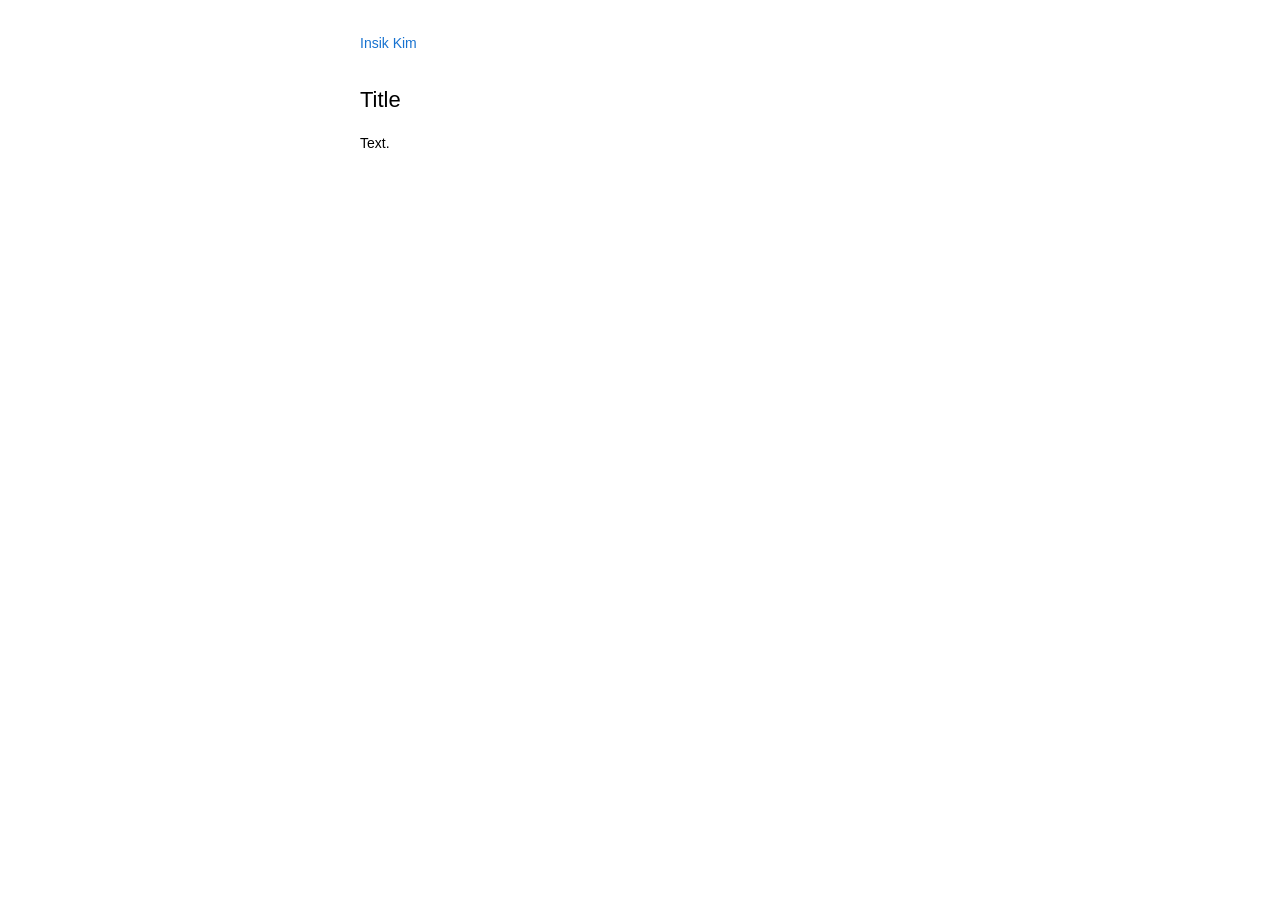
==== _post.html @ e67a546a "Remove project page and add post template" ====
<!doctype html>
<html lang="en">
<head>
<meta charset="utf-8">
<meta name="viewport" content="width=device-width, initial-scale=1">
<title>Title</title>
<link rel="stylesheet" href="style.css">
</head>
<body class="post">

<p><a href="/">Insik Kim</a></p>

<h1>Title</h1>

<p>Text.</p>

</body>
</html>
---- style.css ----
body {
  max-width: 800px;
  margin: 32px auto;
  padding: 0 16px;
  background: #fff;
  color: #000;
  font: 14px/1.45 sans-serif;
}

body.post {
  max-width: 560px;
  line-height: 1.6;
}

.post h1 {
  margin-top: 28px;
  font-size: 22px;
}

a {
  color: #1772d0;
  text-decoration: none;
}

a:hover,
a:focus {
  color: #f09228;
}

p {
  margin: 0 0 14px;
}

h1,
.name {
  margin: 0 0 14px;
  font-size: 32px;
  font-weight: 400;
}

h2 {
  margin: 32px 0 14px;
  font-size: 22px;
  font-weight: 400;
}

header {
  display: flex;
  justify-content: space-between;
  gap: 24px;
}

.photo {
  flex: none;
  width: 160px;
  height: 160px;
  object-fit: cover;
}

.posts {
  margin: 0;
  padding: 0;
  list-style: none;
}

.posts li {
  margin-bottom: 6px;
}

.item {
  display: flex;
  gap: 24px;
  margin-bottom: 24px;
}

.item img {
  display: block;
  width: 160px;
  flex: none;
}

.title {
  display: inline-block;
  margin-bottom: 6px;
  font-weight: 700;
}

.row {
  display: flex;
  justify-content: space-between;
  gap: 24px;
  margin-bottom: 6px;
}

.date {
  flex: none;
  color: #777;
}

@media (max-width: 520px) {
  header,
  .item {
    flex-direction: column;
    gap: 10px;
  }
}
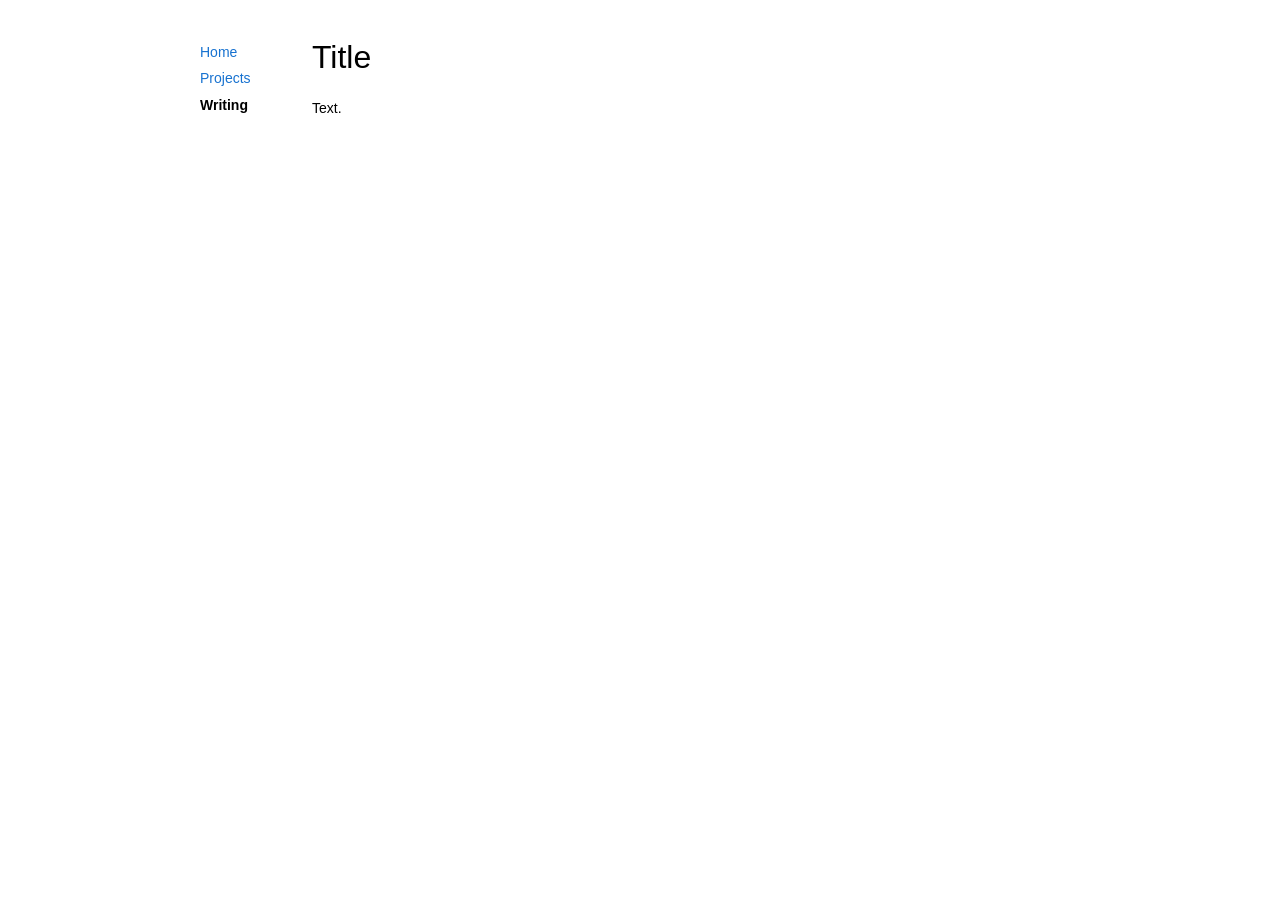
==== commit 87554505: "Add left navigation and separate project and writing pages" ====
--- a/_post.html
+++ b/_post.html
@@ -3,16 +3,24 @@
 <head>
 <meta charset="utf-8">
 <meta name="viewport" content="width=device-width, initial-scale=1">
-<title>Title</title>
+<title>Title - Insik Kim</title>
 <link rel="stylesheet" href="style.css">
 </head>
 <body class="post">
 
-<p><a href="/">Insik Kim</a></p>
+<nav>
+<a href="/">Home</a>
+<a href="projects.html">Projects</a>
+<a class="current" href="writing.html">Writing</a>
+</nav>
+
+<main>
 
 <h1>Title</h1>
 
 <p>Text.</p>
 
+</main>
+
 </body>
 </html>
--- a/style.css
+++ b/style.css
@@ -1,5 +1,7 @@
 body {
-  max-width: 800px;
+  display: flex;
+  gap: 32px;
+  max-width: 880px;
   margin: 32px auto;
   padding: 0 16px;
   background: #fff;
@@ -7,14 +9,30 @@
   font: 14px/1.45 sans-serif;
 }
 
-body.post {
+nav {
+  flex: none;
+  width: 80px;
+  padding-top: 10px;
+}
+
+nav a {
+  display: block;
+  margin-bottom: 6px;
+}
+
+nav a.current {
+  color: #000;
+  font-weight: 700;
+}
+
+main {
+  flex: 1;
+  min-width: 0;
+}
+
+.post main {
   max-width: 560px;
   line-height: 1.6;
-}
-
-.post h1 {
-  margin-top: 28px;
-  font-size: 22px;
 }
 
 a {
@@ -69,6 +87,7 @@
 
 .item {
   display: flex;
+  align-items: center;
   gap: 24px;
   margin-bottom: 24px;
 }
@@ -79,9 +98,11 @@
   flex: none;
 }
 
+.item p {
+  margin: 0;
+}
+
 .title {
-  display: inline-block;
-  margin-bottom: 6px;
   font-weight: 700;
 }
 
@@ -98,9 +119,22 @@
 }
 
 @media (max-width: 520px) {
+  body {
+    flex-direction: column;
+    gap: 20px;
+  }
+
+  nav {
+    display: flex;
+    gap: 16px;
+    width: auto;
+    padding-top: 0;
+  }
+
   header,
   .item {
     flex-direction: column;
+    align-items: flex-start;
     gap: 10px;
   }
 }
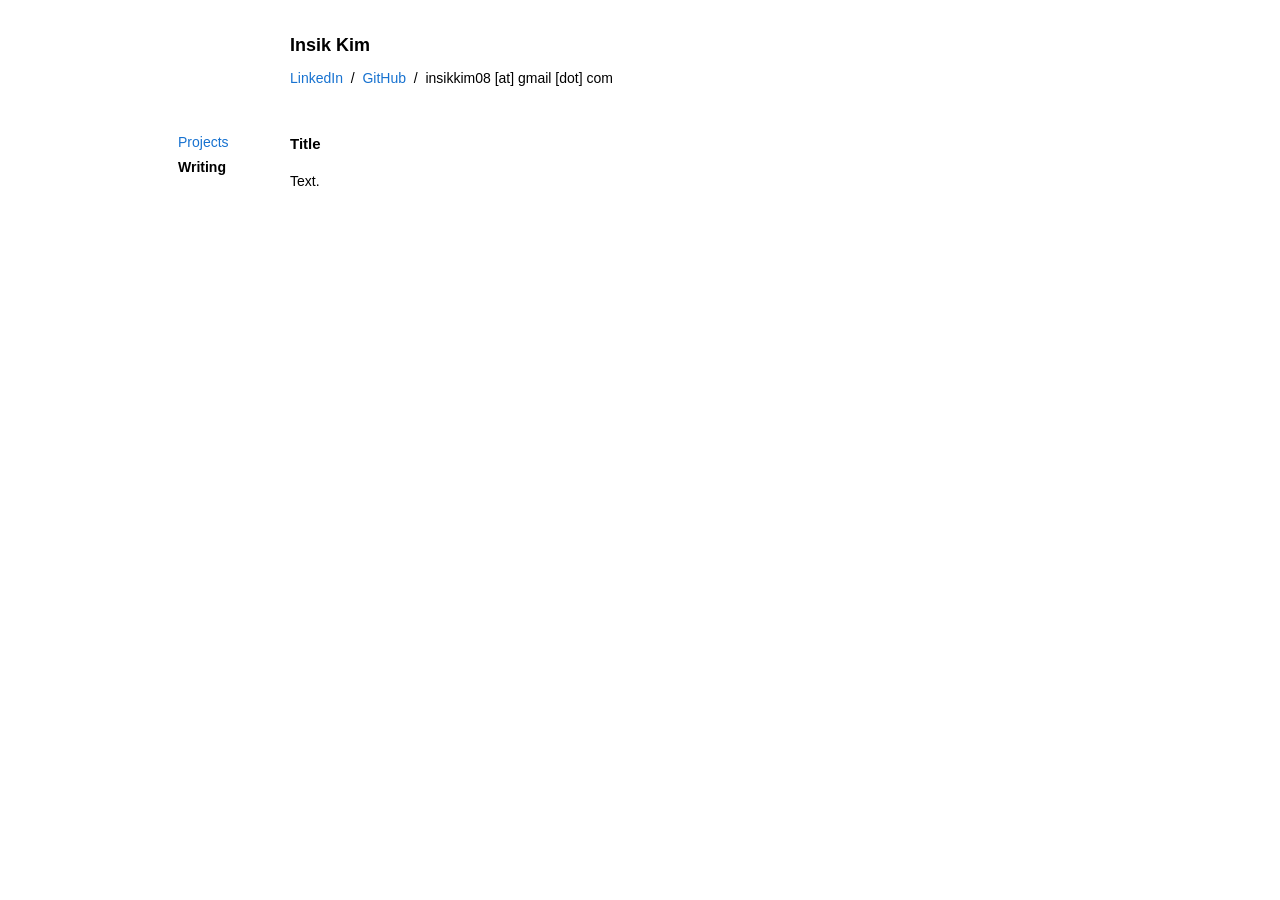
==== commit 1b5b24c8: "Move header and sidebar layout, make projects the home page" ====
--- a/_post.html
+++ b/_post.html
@@ -8,9 +8,15 @@
 </head>
 <body class="post">
 
+<header>
+<p class="name"><a href="index.html">Insik Kim</a></p>
+<p><a href="https://www.linkedin.com/in/insikkim/">LinkedIn</a> &nbsp;/&nbsp; <a href="https://github.com/boavida3">GitHub</a> &nbsp;/&nbsp; insikkim08 [at] gmail [dot] com</p>
+</header>
+
+<div class="page">
+
 <nav>
-<a href="/">Home</a>
-<a href="projects.html">Projects</a>
+<a href="index.html">Projects</a>
 <a class="current" href="writing.html">Writing</a>
 </nav>
 
@@ -22,5 +28,7 @@
 
 </main>
 
+</div>
+
 </body>
 </html>
--- a/style.css
+++ b/style.css
@@ -1,23 +1,53 @@
 body {
-  display: flex;
-  gap: 32px;
-  max-width: 880px;
+  max-width: 700px;
   margin: 32px auto;
   padding: 0 16px;
   background: #fff;
   color: #000;
-  font: 14px/1.45 sans-serif;
+  font: 14px/1.45 Helvetica, Arial, sans-serif;
+}
+
+a {
+  color: #1772d0;
+  text-decoration: none;
+}
+
+a:hover,
+a:focus {
+  color: #f09228;
+}
+
+p {
+  margin: 0 0 14px;
+}
+
+.name {
+  margin-bottom: 10px;
+  font-size: 18px;
+  font-weight: 700;
+}
+
+.name a {
+  color: #000;
+}
+
+header {
+  margin-bottom: 44px;
+}
+
+.page {
+  display: flex;
+  gap: 32px;
 }
 
 nav {
   flex: none;
   width: 80px;
-  padding-top: 10px;
 }
 
 nav a {
   display: block;
-  margin-bottom: 6px;
+  margin-bottom: 4px;
 }
 
 nav a.current {
@@ -35,44 +65,10 @@
   line-height: 1.6;
 }
 
-a {
-  color: #1772d0;
-  text-decoration: none;
-}
-
-a:hover,
-a:focus {
-  color: #f09228;
-}
-
-p {
+h1 {
   margin: 0 0 14px;
-}
-
-h1,
-.name {
-  margin: 0 0 14px;
-  font-size: 32px;
-  font-weight: 400;
-}
-
-h2 {
-  margin: 32px 0 14px;
-  font-size: 22px;
-  font-weight: 400;
-}
-
-header {
-  display: flex;
-  justify-content: space-between;
-  gap: 24px;
-}
-
-.photo {
-  flex: none;
-  width: 160px;
-  height: 160px;
-  object-fit: cover;
+  font-size: 15px;
+  font-weight: 700;
 }
 
 .posts {
@@ -87,15 +83,20 @@
 
 .item {
   display: flex;
-  align-items: center;
   gap: 24px;
   margin-bottom: 24px;
 }
 
-.item img {
+.thumbs {
+  display: flex;
+  flex: none;
+  gap: 4px;
+}
+
+.thumbs img {
   display: block;
-  width: 160px;
-  flex: none;
+  width: auto;
+  height: 100px;
 }
 
 .item p {
@@ -103,35 +104,30 @@
 }
 
 .title {
+  display: inline-block;
+  margin-bottom: 4px;
   font-weight: 700;
 }
 
-.row {
-  display: flex;
-  justify-content: space-between;
-  gap: 24px;
-  margin-bottom: 6px;
-}
-
-.date {
-  flex: none;
-  color: #777;
+@media (min-width: 960px) {
+  nav {
+    margin-left: -112px;
+  }
 }
 
 @media (max-width: 520px) {
-  body {
-    flex-direction: column;
-    gap: 20px;
+  .page {
+    gap: 16px;
   }
 
   nav {
-    display: flex;
-    gap: 16px;
-    width: auto;
-    padding-top: 0;
+    width: 64px;
   }
 
-  header,
+  .thumbs img {
+    height: 90px;
+  }
+
   .item {
     flex-direction: column;
     align-items: flex-start;
